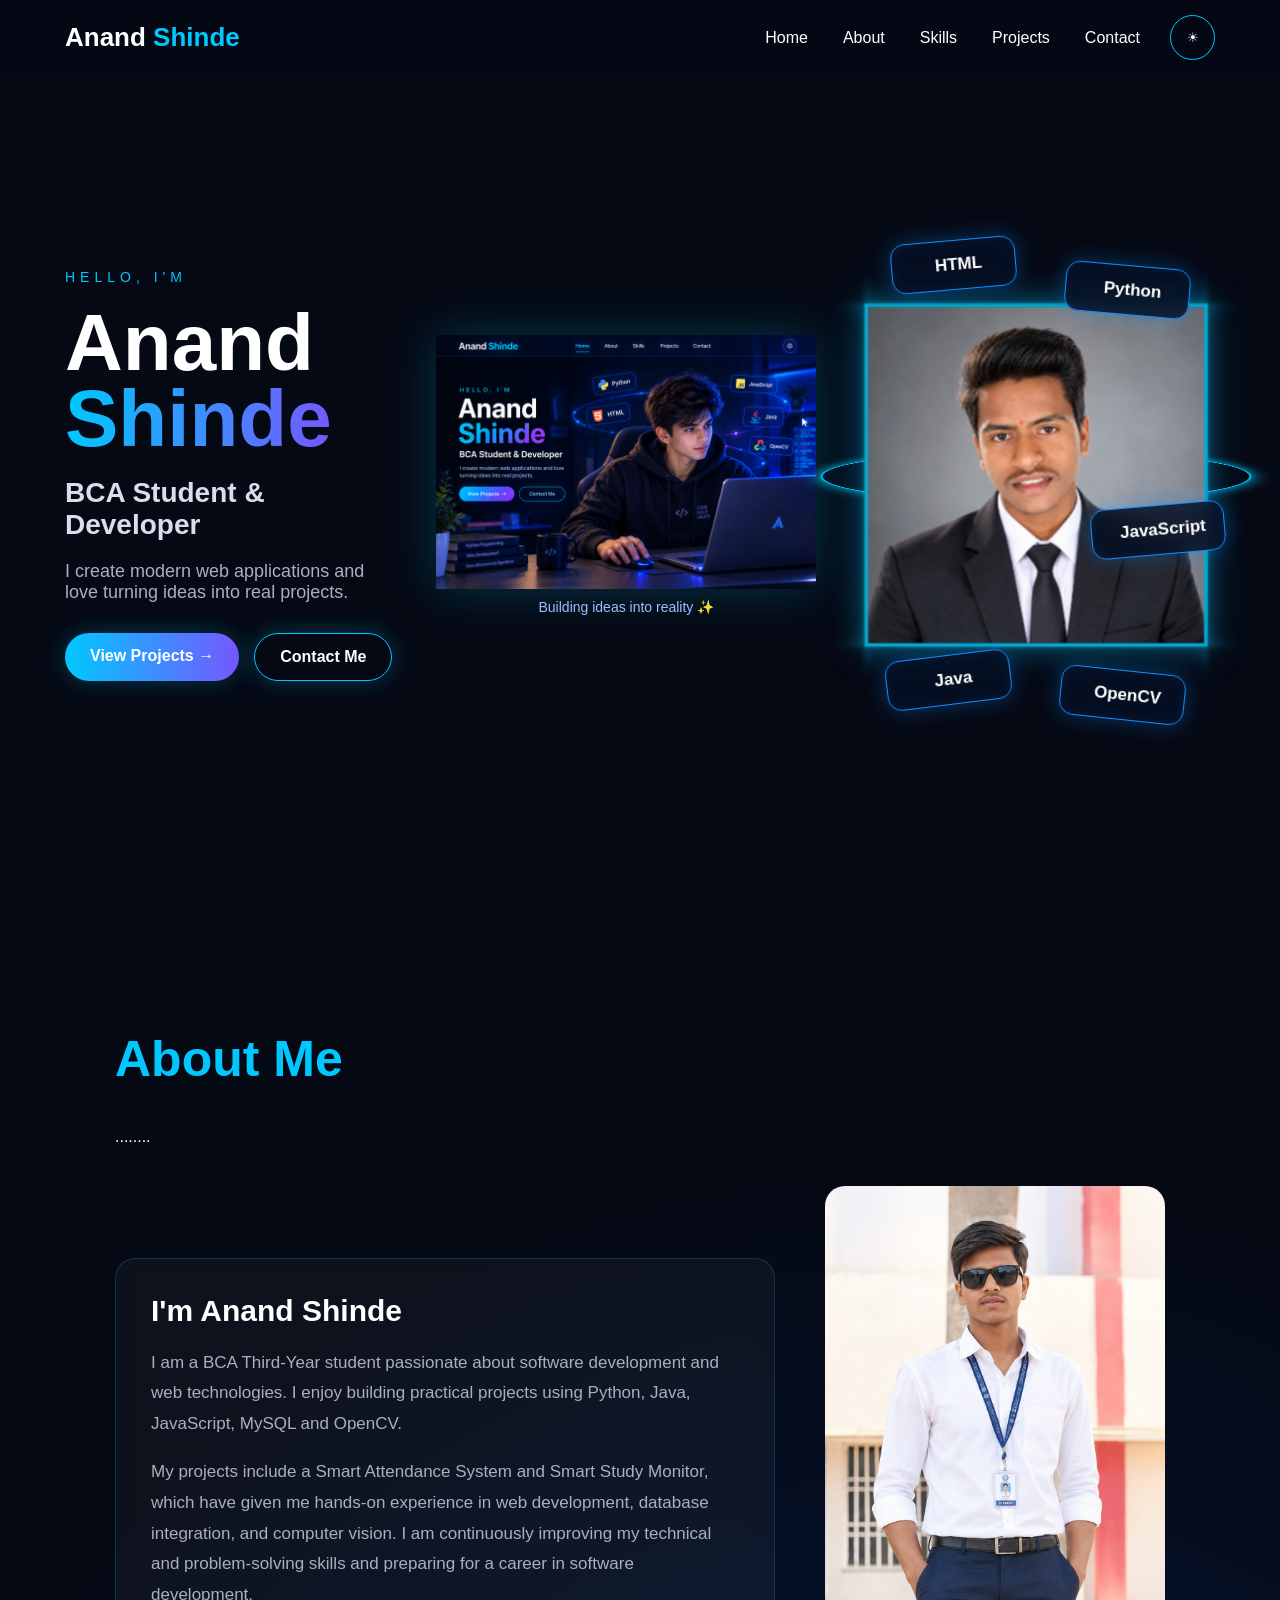
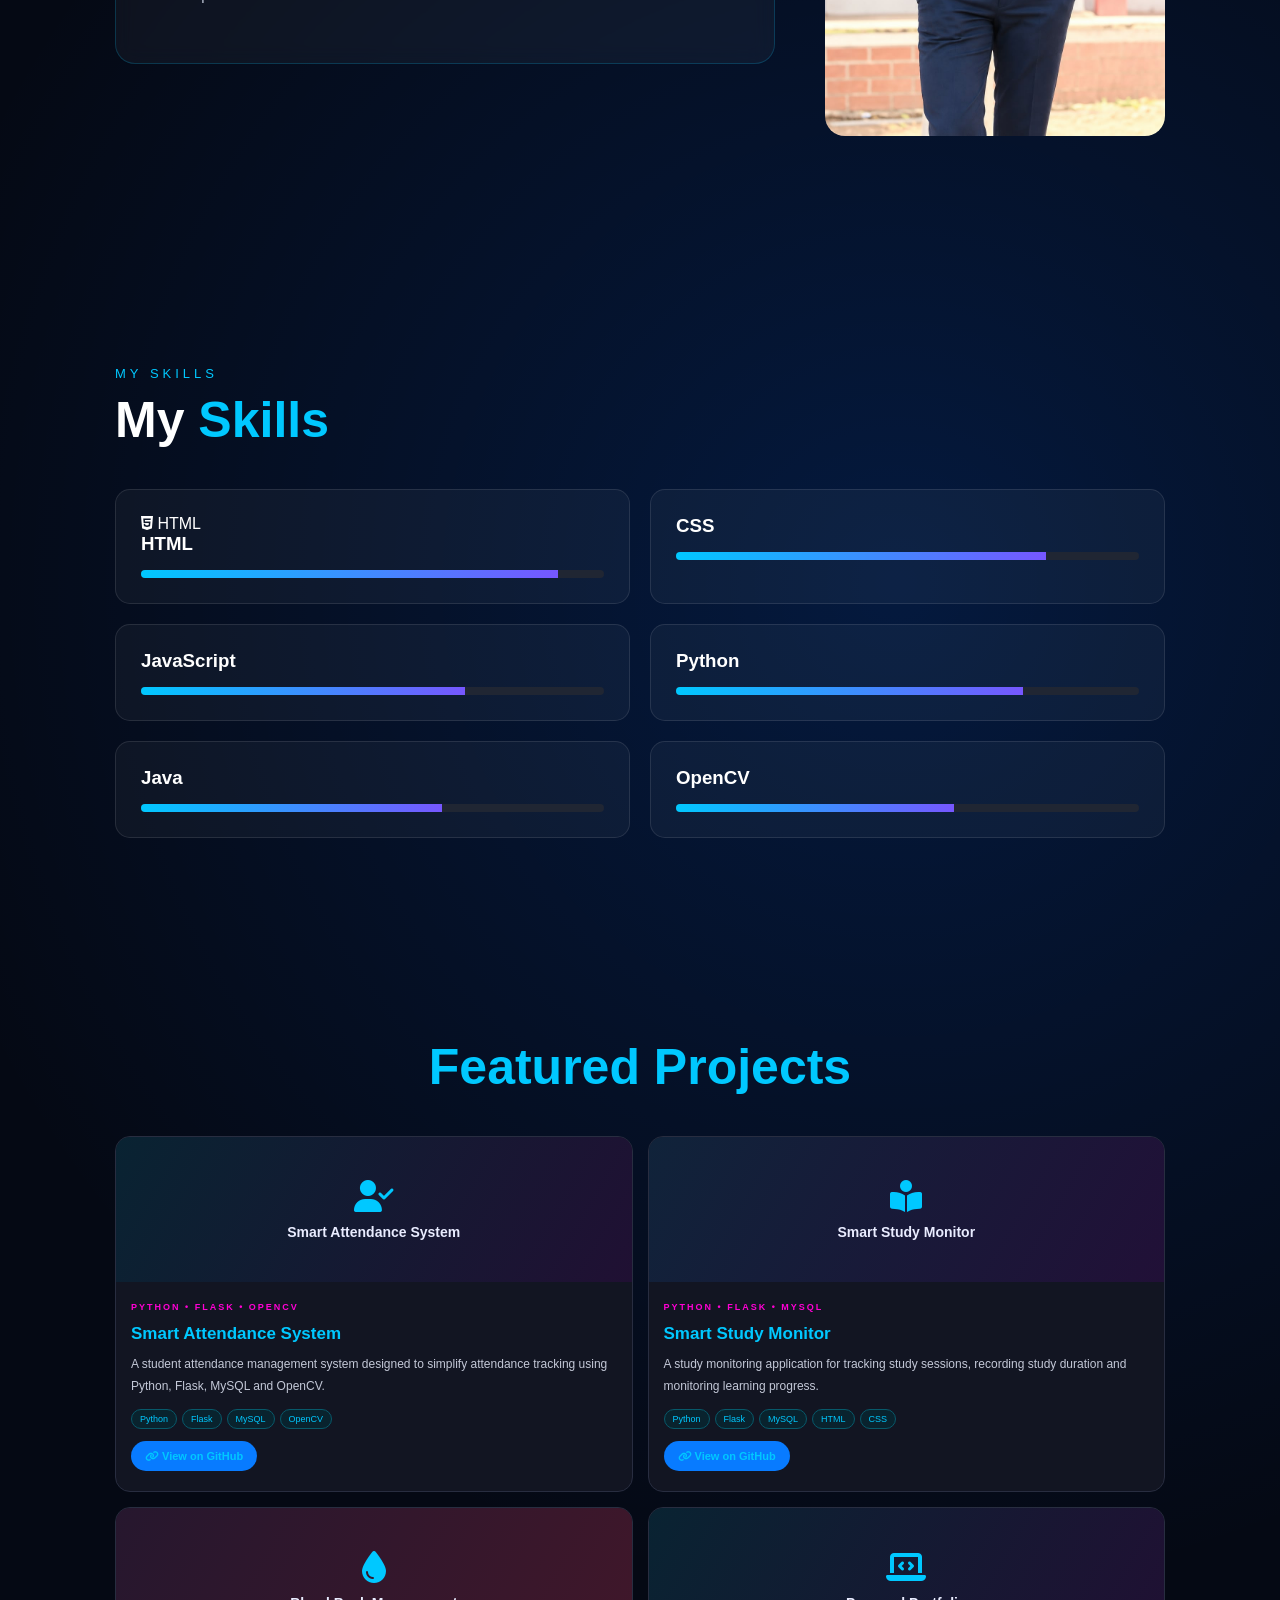
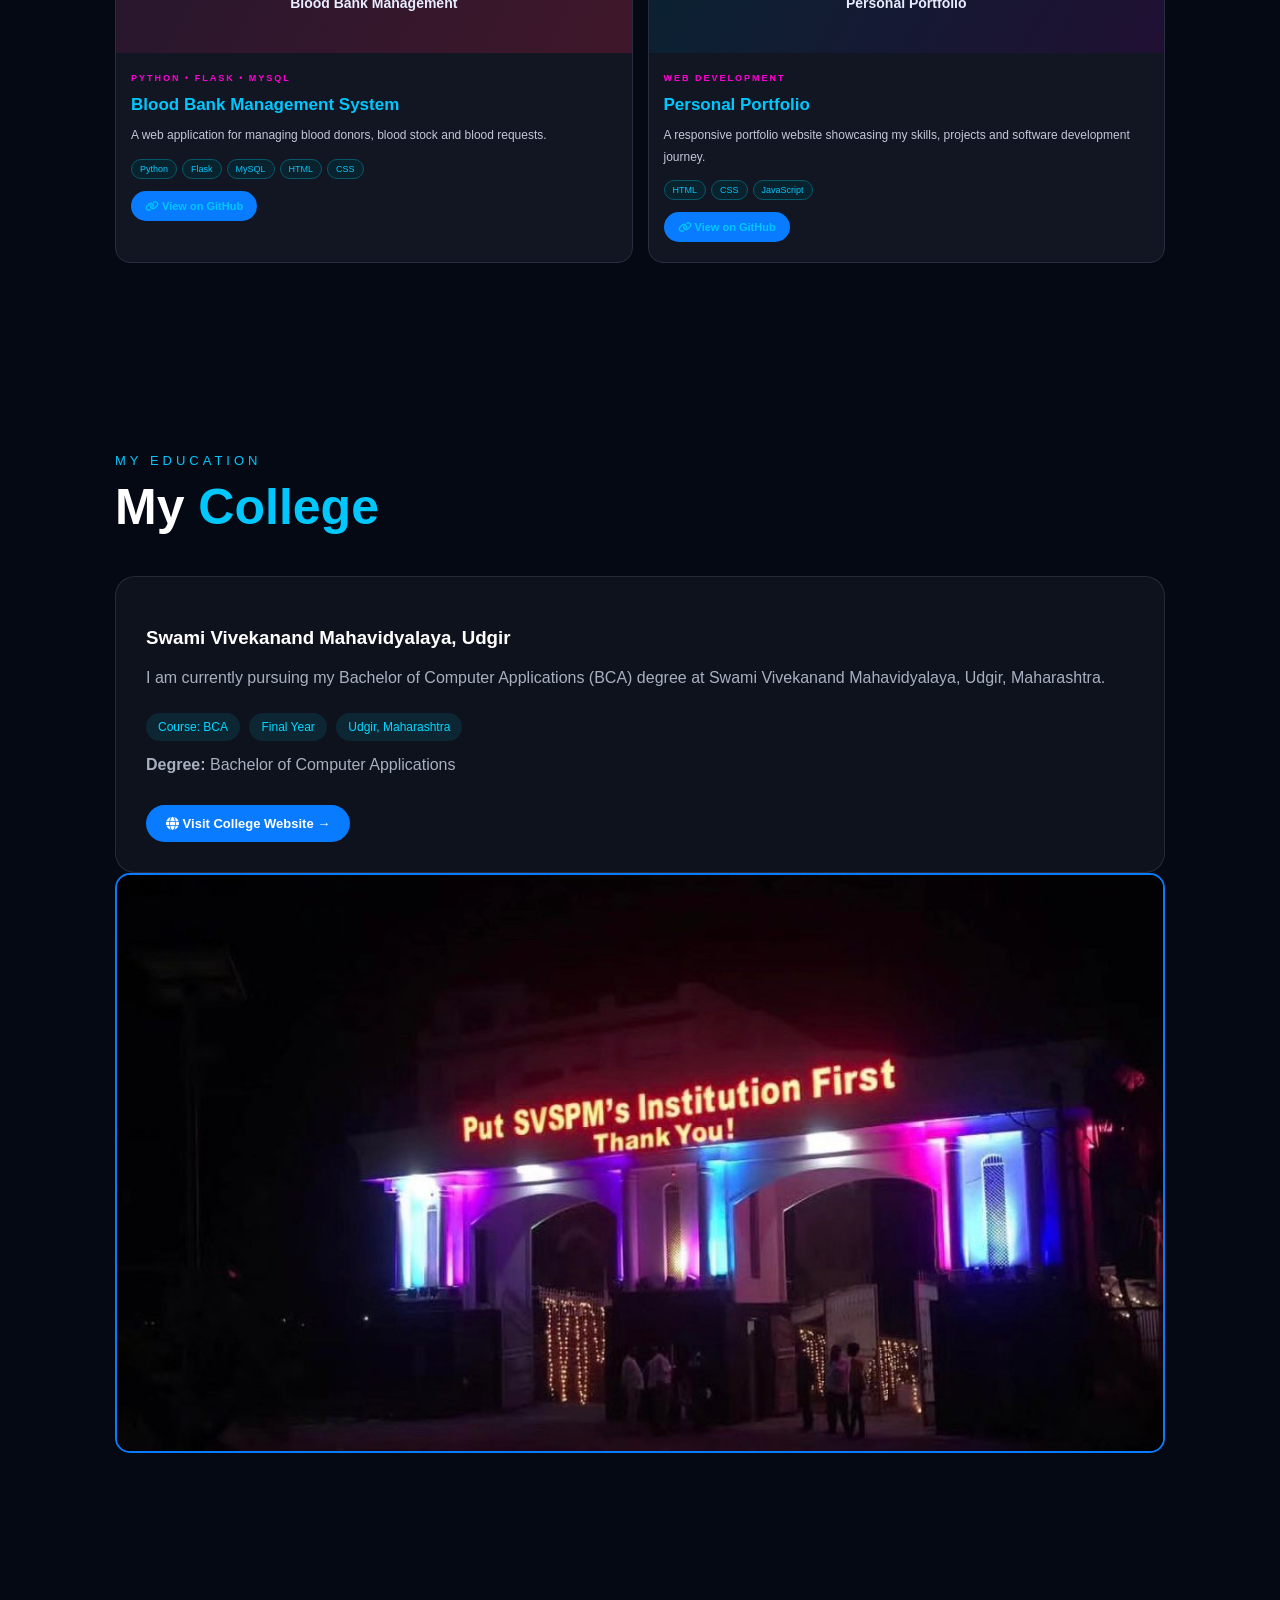
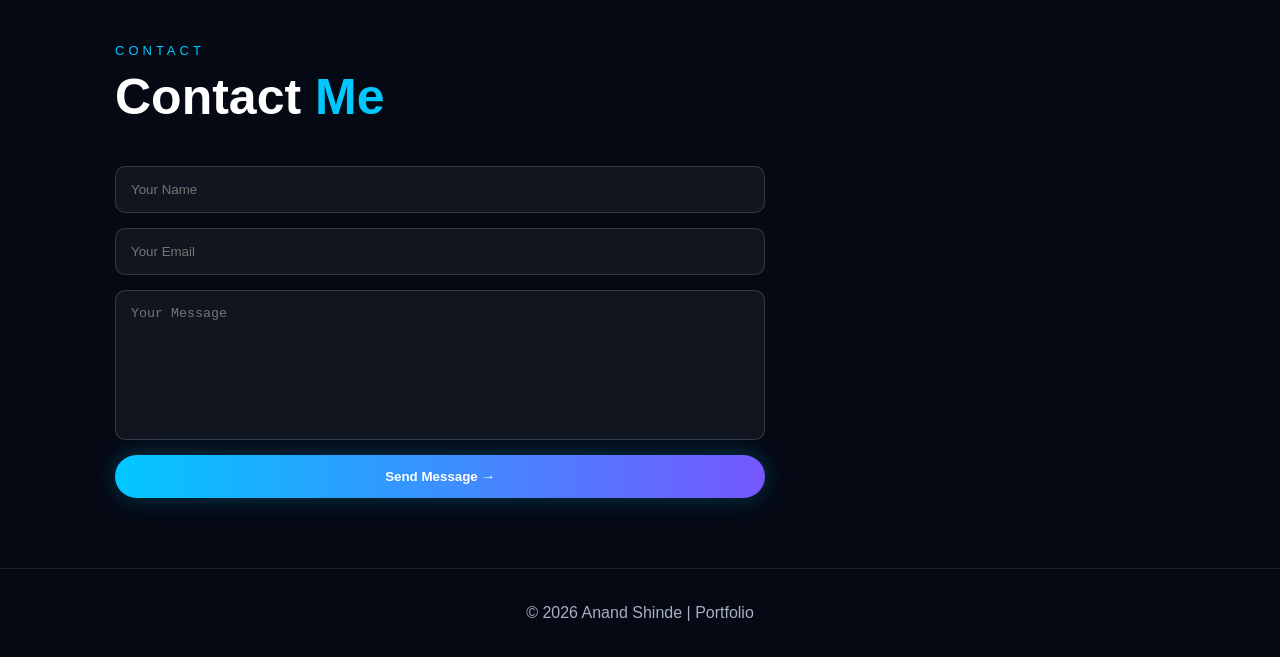
==== index.html @ 342815e4 "Move portfolio files to root for GitHub Pages" ====
<!DOCTYPE html>
<html lang="en">
<head>
    <meta charset="UTF-8">
    <meta name="viewport" content="width=device-width, initial-scale=1.0">

    <title>Anand Shinde | Portfolio</title>

    <link rel="stylesheet" href="style.css">
    <link rel="stylesheet" href="https://cdnjs.cloudflare.com/ajax/libs/font-awesome/6.5.2/css/all.min.css">
</head>

<body>

<!-- ================= NAVBAR ================= -->

<header>
    <nav class="navbar">

        <a href="#" class="logo">
            Anand <span>Shinde</span>
        </a>

        <ul>
            <li><a href="#home">Home</a></li>
            <li><a href="#about">About</a></li>
            <li><a href="#skills">Skills</a></li>
            <li><a href="#projects">Projects</a></li>
            <li><a href="#contact">Contact</a></li>
        </ul>

        <button id="themeBtn">☀</button>

    </nav>
</header>


<!-- ================= HOME ================= -->

<section class="hero" id="home">

    <div class="hero-text">

        <p class="hello">HELLO, I'M</p>

        <h1>
            Anand<br>
            <span>Shinde</span>
        </h1>

        <h2>
            BCA Student & Developer
        </h2>

        <p class="description">
            I create modern web applications and love
            turning ideas into real projects.
        </p>

        <div class="buttons">

            <a href="#projects" class="btn">
                View Projects →
            </a>

            <a href="#contact" class="btn outline">
                Contact Me
            </a>

        </div>

    </div>

<!-- ================= REALISTIC BOY DEVELOPER ================= -->

<div class="boy-developer" id="boyDeveloper">
    <img src="boy-developer.png"
         alt="Anand's realistic 3D developer character">
    <p>Building ideas into reality ✨</p>
</div>    


    <!-- ================= 3D CUBE ================= -->

    <div class="scene">

        <div class="cube">

            <div class="cube-face front">
                <img src="profile.jpg">
            </div>

            <div class="cube-face back">
                <img src="profile.jpg">
            </div>

            <div class="cube-face right">
                <img src="profile.jpg">
            </div>

            <div class="cube-face left">
                <img src="profile.jpg">
            </div>

            <div class="cube-face top">
                <img src="profile.jpg">
            </div>

            <div class="cube-face bottom">
                <img src="profile.jpg">
            </div>

        </div>


        <!-- Glowing rings -->

        <div class="ring ring1"></div>
        <div class="ring ring2"></div>
        <div class="ring ring3"></div>
        <div class="ring ring4"></div>


        <!-- Floating skills -->

       <!-- HTML -->
<div class="skill-card html">
    <i class="devicon-html5-plain colored"></i>
    <span>HTML</span>
</div>

<!-- Python -->
<div class="skill-card python">
    <i class="devicon-python-plain colored"></i>
    <span>Python</span>
</div>

<!-- JavaScript -->
<div class="skill-card javascript">
    <i class="devicon-javascript-plain colored"></i>
    <span>JavaScript</span>
</div>

<!-- Java -->
<div class="skill-card java">
    <i class="devicon-java-plain colored"></i>
    <span>Java</span>
</div>

<!-- OpenCV -->
<div class="skill-card opencv">
    <i class="devicon-opencv-plain colored"></i>
    <span>OpenCV</span>
</div>

    </div>

</section>

<!-- ================= ABOUT ================= -->

<section class="section" id="about">

    <h2>
        <span> About Me</span>
    </h2>
    
    <span class="section__subtitle">........</span>

   <div class="about-container container grid">

    <div class="about-box">

        <h3>I'm Anand Shinde</h3>

        <p>
           I am a BCA Third-Year student passionate about software development and web technologies. I enjoy building practical projects using Python, Java, JavaScript, MySQL and OpenCV.
           </p>
           <p>
              My projects include a <span>  Smart Attendance System and Smart Study Monitor,</span> which have given me hands-on experience in web development, database integration, and computer vision. I am continuously improving my technical and problem-solving skills and preparing for a career in software development.
        </p>

    </div>

    <div class="about-image">
        <img src="about.jpg" alt="Anand Shinde" class="about_img">
        <div class="about_data"></div>

</section>


<!-- ================= SKILLS ================= -->

<section class="section" id="skills">

    <p class="section-small">MY SKILLS</p>

    <h2>
        My <span>Skills</span>
    </h2>

    <div class="skills">

        <div class="skill">
            <label><i class="fa-brands fa-html5"></i> HTML</label>
            <h3>HTML</h3>
            <div class="progress">
                <span style="width:90%"></span>
            </div>
        </div>

        <div class="skill">
            <h3>CSS</h3>
            <div class="progress">
                <span style="width:80%"></span>
            </div>
        </div>

        <div class="skill">
            <h3>JavaScript</h3>
            <div class="progress">
                <span style="width:70%"></span>
            </div>
        </div>

        <div class="skill">
            <h3>Python</h3>
            <div class="progress">
                <span style="width:75%"></span>
            </div>
        </div>

        <div class="skill">
            <h3>Java</h3>
            <div class="progress">
                <span style="width:65%"></span>
            </div>
        </div>

        <div class="skill">
            <h3>OpenCV</h3>
            <div class="progress">
                <span style="width:60%"></span>
            </div>
        </div>

    </div>

</section>

 
<!-- ================= FEATURED PROJECTS ================= -->

<section class="section featured-projects" id="projects">

    <h2 class="featured-title">Featured Projects</h2>

    <div class="featured-grid">

        <!-- Smart Attendance -->
        <div class="featured-card">

            <div class="project-preview attendance-preview">
                <i class="fa-solid fa-user-check"></i>
                <h4>Smart Attendance System</h4>
            </div>

            <div class="project-content">
                <small class="project-category">PYTHON • FLASK • OPENCV</small>

                <h3>Smart Attendance System</h3>

                <p>
                    A student attendance management system designed
                    to simplify attendance tracking using Python,
                    Flask, MySQL and OpenCV.
                </p>

                <div class="tech-tags">
                    <span>Python</span>
                    <span>Flask</span>
                    <span>MySQL</span>
                    <span>OpenCV</span>
                </div>

                <a class="github-btn"
                   href="https://github.com/shindeanand3624-dev/smart-attendance-system"
                   target="_blank" rel="noopener noreferrer">
                    <i class="fa-solid fa-link"></i> View on GitHub
                </a>
            </div>

        </div>

        <!-- Smart Study Monitor -->
        <div class="featured-card">

            <div class="project-preview study-preview">
                <i class="fa-solid fa-book-open-reader"></i>
                <h4>Smart Study Monitor</h4>
            </div>

            <div class="project-content">
                <small class="project-category">PYTHON • FLASK • MYSQL</small>

                <h3>Smart Study Monitor</h3>

                <p>
                    A study monitoring application for tracking
                    study sessions, recording study duration and
                    monitoring learning progress.
                </p>

                <div class="tech-tags">
                    <span>Python</span>
                    <span>Flask</span>
                    <span>MySQL</span>
                    <span>HTML</span>
                    <span>CSS</span>
                </div>

                <a class="github-btn"
                   href="https://github.com/shindeanand3624-dev"
                   target="_blank" rel="noopener noreferrer">
                    <i class="fa-solid fa-link"></i> View on GitHub
                </a>
            </div>

        </div>

        <!-- Blood Bank -->
        <div class="featured-card">

            <div class="project-preview blood-preview">
                <i class="fa-solid fa-droplet"></i>
                <h4>Blood Bank Management</h4>
            </div>

            <div class="project-content">
                <small class="project-category">PYTHON • FLASK • MYSQL</small>

                <h3>Blood Bank Management System</h3>

                <p>
                    A web application for managing blood donors,
                    blood stock and blood requests.
                </p>

                <div class="tech-tags">
                    <span>Python</span>
                    <span>Flask</span>
                    <span>MySQL</span>
                    <span>HTML</span>
                    <span>CSS</span>
                </div>

                <a class="github-btn"
                   href="https://github.com/shindeanand3624-dev"
                   target="_blank" rel="noopener noreferrer">
                    <i class="fa-solid fa-link"></i> View on GitHub
                </a>
            </div>

        </div>

        <!-- Portfolio -->
        <div class="featured-card">

            <div class="project-preview portfolio-preview">
                <i class="fa-solid fa-laptop-code"></i>
                <h4>Personal Portfolio</h4>
            </div>

            <div class="project-content">
                <small class="project-category">WEB DEVELOPMENT</small>

                <h3>Personal Portfolio</h3>

                <p>
                    A responsive portfolio website showcasing
                    my skills, projects and software development journey.
                </p>

                <div class="tech-tags">
                    <span>HTML</span>
                    <span>CSS</span>
                    <span>JavaScript</span>
                </div>

                <a class="github-btn"
                   href="https://github.com/shindeanand3624-dev/anand-portfolio"
                   target="_blank" rel="noopener noreferrer">
                    <i class="fa-solid fa-link"></i> View on GitHub
                </a>
            </div>

        </div>

    </div>

</section>
 



<!-- ================= MY COLLEGE ================= -->

<section class="section" id="college">

    <p class="section-small">MY EDUCATION</p>

    <h2>My <span>College</span></h2>

    <div class="project college-card">

        <!-- College Information -->
        <div class="college-info">

            <h3>Swami Vivekanand Mahavidyalaya, Udgir</h3>

            <p>
                I am currently pursuing my Bachelor of Computer
                Applications (BCA) degree at Swami Vivekanand
                Mahavidyalaya, Udgir, Maharashtra.
            </p>

            <label>Course: BCA</label>
            <label>Final Year</label>
            <label>Udgir, Maharashtra</label>

            <p>
                <strong>Degree:</strong>
                Bachelor of Computer Applications
            </p>

            <a href="https://svmudgir.org/"
               target="_blank"
               rel="noopener noreferrer"
               class="college-website-btn">
                <i class="fa-solid fa-globe"></i>
                Visit College Website →
            </a>

        </div>

    </div>

     <!-- College Image -->
        <div class="college-image">
            <img src="college.jpg"
                 alt="Swami Vivekanand Mahavidyalaya college entrance">
        </div>

</section>

 

<!-- ================= CONTACT ================= -->

<section class="section" id="contact">

    <p class="section-small">CONTACT</p>

    <h2>
        Contact <span>Me</span>
    </h2>

    <div class="contact">

        <form id="contactForm">

            <input
                type="text"
                placeholder="Your Name"
                required
            >

            <input
                type="email"
                placeholder="Your Email"
                required
            >

            <textarea
                placeholder="Your Message"
                required
            ></textarea>

            <button class="btn">
                Send Message →
            </button>

        </form>

    </div>

</section>


<footer>

    © 2026 Anand Shinde | Portfolio

</footer>


<script src="script.js"></script>
<script>
document.addEventListener("mousemove", function (event) {
    const girl = document.getElementById("interactiveGirl");
    if (!girl) return;

    const eyes = girl.querySelectorAll(".girl-eye");
    const rect = girl.getBoundingClientRect();

    const x = (event.clientX - (rect.left + rect.width / 2)) / (rect.width / 2);
    const y = (event.clientY - (rect.top + rect.height / 2)) / (rect.height / 2);

    const dx = Math.max(-1, Math.min(1, x)) * 5;
    const dy = Math.max(-1, Math.min(1, y)) * 5;

    eyes.forEach(function (eye) {
        eye.setAttribute("transform", "translate(" + dx + " " + dy + ")");
    });
});
</script>
</body>
</html>
---- style.css ----
* {
    margin: 0;
    padding: 0;
    box-sizing: border-box;
    scroll-behavior: smooth;
}

:root {
    --bg: #050914;
    --text: white;
    --gray: #a8b0c0;
    --blue: #00c8ff;
    --purple: #7657ff;
    --pink: #ff4d9d;
}

body {
    font-family: Arial, sans-serif;
    background:
        radial-gradient(
            circle at 70% 40%,
            rgba(0, 100, 255, .18),
            transparent 30%
        ),
        var(--bg);

    color: var(--text);
}


/* ================= NAVBAR ================= */

header {
    position: fixed;
    width: 100%;
    top: 0;
    z-index: 1000;

    background: rgba(5, 9, 20, .75);

    backdrop-filter: blur(15px);
}

.navbar {
    max-width: 1200px;
    height: 75px;

    margin: auto;
    padding: 0 25px;

    display: flex;
    align-items: center;
}

.logo {
    font-size: 26px;
    font-weight: bold;
    text-decoration: none;
    color: white;

    margin-right: auto;
}

.logo span {
    color: var(--blue);
}

.navbar ul {
    display: flex;
    gap: 35px;

    list-style: none;
}

.navbar ul a {
    color: white;
    text-decoration: none;

    transition: .3s;
}

.navbar ul a:hover {
    color: var(--blue);
}

#themeBtn {
    margin-left: 30px;

    width: 45px;
    height: 45px;

    border-radius: 50%;

    border: 1px solid var(--blue);

    background: transparent;

    color: white;

    cursor: pointer;
}


/* ================= HERO ================= */

.hero {
    min-height: 100vh;

    max-width: 1200px;

    margin: auto;

    padding: 100px 25px 50px;

    display: flex;

    align-items: center;

    justify-content: space-between;

    gap: 40px;
}

.hero-text {
    width: 45%;
}

.hello {
    color: var(--blue);

    letter-spacing: 5px;

    font-size: 14px;
}

.hero h1 {
    font-size: 80px;

    line-height: .95;

    margin: 20px 0;
}

.hero h1 span {
    background:
        linear-gradient(
            90deg,
            var(--blue),
            var(--purple)
        );

    -webkit-background-clip: text;

    color: transparent;
}

.hero h2 {
    color: #d9deea;

    font-size: 28px;

    margin-bottom: 20px;
}

.description {
    color: var(--gray);

    font-size: 18px;

    max-width: 500px;
}

.buttons {
    display: flex;

    gap: 15px;

    margin-top: 30px;
}

.btn {
    display: inline-block;

    padding: 14px 25px;

    border-radius: 30px;

    border: none;

    color: white;

    text-decoration: none;

    background:
        linear-gradient(
            90deg,
            var(--blue),
            var(--purple)
        );

    cursor: pointer;

    font-weight: bold;

    box-shadow:
        0 0 25px rgba(0, 200, 255, .25);
}

.btn.outline {
    background: transparent;

    border: 1px solid var(--blue);
}


/* ================= 3D SCENE ================= */

.scene {
    width: 560px;
    height: 560px;

    position: relative;

    display: flex;

    align-items: center;

    justify-content: center;

    perspective: 1200px;
}


/* ================= 3D CUBE ================= */

.cube {
    width: 300px;
    height: 300px;

    position: relative;

    transform-style: preserve-3d;

    animation:
        rotateCube 12s
        linear
        infinite;

    z-index: 5;
}


.cube-face {
    position: absolute;

    width: 300px;
    height: 300px;

    overflow: hidden;

    border: 3px solid rgba(0, 210, 255, .8);

    background: #111;

    box-shadow:
        0 0 30px rgba(0, 200, 255, .5),
        inset 0 0 40px rgba(0, 100, 255, .25);
}


.cube-face img {
    width: 100%;
    height: 100%;

    object-fit: cover;

    object-position: center top;

    display: block;
}


/* Cube faces */

.front {
    transform:
        rotateY(0deg)
        translateZ(150px);
}

.back {
    transform:
        rotateY(180deg)
        translateZ(150px);
}

.right {
    transform:
        rotateY(90deg)
        translateZ(150px);
}

.left {
    transform:
        rotateY(-90deg)
        translateZ(150px);
}

.top {
    transform:
        rotateX(90deg)
        translateZ(150px);
}

.bottom {
    transform:
        rotateX(-90deg)
        translateZ(150px);
}


/* ================= CUBE ANIMATION ================= */

@keyframes rotateCube {

    0% {
        transform:
            rotateX(-10deg)
            rotateY(0deg);
    }

    25% {
        transform:
            rotateX(10deg)
            rotateY(90deg);
    }

    50% {
        transform:
            rotateX(-10deg)
            rotateY(180deg);
    }

    75% {
        transform:
            rotateX(10deg)
            rotateY(270deg);
    }

    100% {
        transform:
            rotateX(-10deg)
            rotateY(360deg);
    }
}


/* ================= GLOWING RINGS ================= */

.ring {
    position: absolute;

    border-radius: 50%;

    border: 2px solid var(--blue);

    transform-style: preserve-3d;

    box-shadow:
        0 0 20px var(--blue);

    z-index: 1;
}

.ring1 {
    width: 430px;
    height: 150px;

    transform:
        rotateX(70deg);

    animation:
        ringRotate 5s
        linear
        infinite;
}

.ring2 {
    width: 500px;
    height: 180px;

    border-color: var(--purple);

    transform:
        rotateX(70deg)
        rotateZ(90deg);

    animation:
        ringRotate 7s
        linear
        infinite reverse;
}

@keyframes ringRotate {

    from {
        transform:
            rotateX(70deg)
            rotateZ(0deg);
    }

    to {
        transform:
            rotateX(70deg)
            rotateZ(360deg);
    }
}


/* =========================
   TECHNOLOGY CARDS
========================= */

.skill-card {
    position: absolute;

    min-width: 125px;
    padding: 14px 18px;

    display: flex;
    align-items: center;
    justify-content: center;
    gap: 10px;

    border-radius: 14px;

    background: rgba(5, 15, 35, 0.85);

    border: 1px solid #168cff;

    color: white;

    backdrop-filter: blur(12px);

    box-shadow:
        0 0 20px rgba(0, 140, 255, 0.35),
        inset 0 0 15px rgba(0, 140, 255, 0.08);

    z-index: 20;

    transform-style: preserve-3d;

    animation: floatingCard 4s ease-in-out infinite;
}


/* ICON */

.skill-card i {
    font-size: 32px;

    transform: translateZ(20px);

    filter:
        drop-shadow(0 0 8px rgba(255,255,255,.25));
}


/* TEXT */

.skill-card span {
    font-size: 17px;
    font-weight: bold;

    white-space: nowrap;
}


/* HTML */

.html {
    top: 45px;
    left: 35px;

    transform: rotateZ(-5deg);

    animation-delay: 0s;
}


/* PYTHON */

.python {
    top: 70px;
    right: 25px;

    transform: rotateZ(5deg);

    animation-delay: .7s;
}


/* JAVASCRIPT */

.javascript {
    top: 310px;
    right: -10px;

    transform: rotateZ(-5deg);

    animation-delay: 1.4s;
}


/* JAVA */

.java {
    bottom: 50px;
    left: 30px;

    transform: rotateZ(-7deg);

    animation-delay: 2s;
}


/* OPENCV */

.opencv {
    bottom: 35px;
    right: 30px;

    transform: rotateZ(6deg);

    animation-delay: 2.7s;
}


/* FLOATING ANIMATION */

@keyframes floatingCard {

    0%,
    100% {
        translate: 0 0;
    }

    50% {
        translate: 0 -18px;
    }
}


/* ================= SECTIONS ================= */

.section {
    max-width: 1100px;

    min-height: 70vh;

    margin: auto;

    padding: 120px 25px 70px;
}

.section-small {
    color: var(--blue);

    letter-spacing: 4px;

    font-size: 13px;
}

.section h2 {
    font-size: 50px;

    margin: 10px 0 40px;
}

.section h2 span {
    color: var(--blue);
}


/* ================= ABOUT ================= */

.about-box {
    padding: 35px;

    border: 1px solid rgba(0, 200, 255, .2);

    border-radius: 20px;

    background:
        rgba(255,255,255,.04);

    backdrop-filter: blur(10px);
}

.about-box h3 {
    font-size: 28px;

    margin-bottom: 15px;
}

.about-box p {
    color: var(--gray);

    margin-bottom: 15px;

    font-size: 17px;
}


/* ================= SKILLS ================= */

.skills {
    display: grid;

    grid-template-columns:
        1fr 1fr;

    gap: 20px;
}

.skill {
    padding: 25px;

    background:
        rgba(255,255,255,.04);

    border: 1px solid rgba(255,255,255,.1);

    border-radius: 15px;
}

.skill h3 {
    margin-bottom: 15px;
}

.progress {
    height: 8px;

    background: #202633;

    border-radius: 10px;

    overflow: hidden;
}

.progress span {
    display: block;

    height: 100%;

    background:
        linear-gradient(
            90deg,
            var(--blue),
            var(--purple)
        );
}


/* ================= PROJECTS ================= */

.projects {
    display: grid;

    grid-template-columns:
        repeat(3, 1fr);

    gap: 20px;
}

.project {
    padding: 30px;

    background:
        rgba(255,255,255,.04);

    border: 1px solid rgba(255,255,255,.1);

    border-radius: 20px;

    transition: .3s;
}

.project:hover {
    transform:
        translateY(-10px);

    border-color: var(--blue);
}

.project small {
    color: var(--blue);
}

.project h3 {
    margin: 20px 0 15px;
}

.project p {
    color: var(--gray);

    margin-bottom: 20px;
}

.project label {
    display: inline-block;

    padding: 5px 10px;

    margin-right: 5px;

    border-radius: 15px;

    background:
        rgba(0, 200, 255, .1);

    color: var(--blue);

    font-size: 12px;
}


/* ================= CONTACT ================= */

.contact {
    max-width: 650px;
}

form {
    display: flex;

    flex-direction: column;

    gap: 15px;
}

input,
textarea {
    padding: 15px;

    border-radius: 10px;

    border: 1px solid rgba(255,255,255,.15);

    background:
        rgba(255,255,255,.05);

    color: white;

    outline: none;
}

textarea {
    height: 150px;

    resize: none;
}


/* ================= FOOTER ================= */

footer {
    text-align: center;

    padding: 35px;

    color: var(--gray);

    border-top:
        1px solid rgba(255,255,255,.1);
}


/* ================= MOBILE ================= */

@media(max-width:900px) {

    .navbar ul {
        display: none;
    }

    .hero {
        flex-direction: column;

        text-align: center;
    }

    .hero-text {
        width: 100%;
    }

    .hero h1 {
        font-size: 60px;
    }

    .buttons {
        justify-content: center;
    }

    .scene {
        width: 400px;
        height: 400px;

        transform: scale(.75);
    }

    .skills,
    .projects {
        grid-template-columns: 1fr;
    }
}

/* ================= ABOUT SECTION ================= */

.about-container {
    display: flex;
    align-items: center;
    justify-content: center;
    gap: 50px;
    max-width: 1100px;
    margin: 40px auto;
}

/* Text box */
.about-box {
    flex: 1;
    padding: 35px;
}

/* About text */
.about-box h3 {
    font-size: 30px;
    margin-bottom: 20px;
}

.about-box p {
    font-size: 17px;
    line-height: 1.8;
    margin-bottom: 18px;
}

/* Image outside the box */
.about-image {
    width: 340px;
    flex-shrink: 0;
}

.about-image img {
    width: 340px;
    height: 550px;
    object-fit: cover;
    border-radius: 20px;
    display: block;
}















```css
/* Featured Projects - Reference Design */

.featured-projects {
    background: #060918;
    padding: 35px 20px 55px;
    color: #f5f7ff;
}

.featured-title {
    text-align: center;
    color: #b9314d;
    font-size: 28px;
    margin-bottom: 35px;
}

.featured-grid {
    max-width: 1250px;
    margin: auto;
    display: grid;
    grid-template-columns: repeat(2, minmax(0, 1fr));
    gap: 15px;
}

.featured-card {
    background: #121522;
    border: 1px solid #282d40;
    border-radius: 15px;
    overflow: hidden;
    transition: 0.3s ease;
}

.featured-card:hover {
    border-color: #bf0a66;
    box-shadow: 0 0 18px rgba(0, 238, 238, 0.35);
    transform: translateY(-3px);
}

.project-preview {
    height: 145px;
    display: flex;
    flex-direction: column;
    align-items: center;
    justify-content: center;
    gap: 12px;
    background: linear-gradient(120deg, #092332, #201033);
}

.project-preview i {
    color: #168cff;
    font-size: 32px;
}

.project-preview h4 {
    margin: 0;
    color: #e9ecff;
    font-size: 14px;
}

.study-preview {
    background: linear-gradient(120deg, #10233a, #211037);
}

.blood-preview {
    background: linear-gradient(120deg, #26172e, #40172a);
}

.portfolio-preview {
    background: linear-gradient(120deg, #092332, #201033);
}

.project-content {
    padding: 20px 15px;
}

.project-category {
    color: #ff00d4;
    font-size: 9px;
    font-weight: bold;
    letter-spacing: 2px;
}

.project-content h3 {
    color:#168cff;
    font-size: 18px;
    margin: 14px 0 10px;
}

.project-content p {
    color: #c3c8d7;
    font-size: 12px;
    line-height: 1.7;
    margin-bottom: 12px;
}

.tech-tags {
    display: flex;
    flex-wrap: wrap;
    gap: 5px;
}

.tech-tags span {
    border: 1px solid #07596a;
    color: #168cff;
    background: #09232e;
    border-radius: 20px;
    padding: 4px 8px;
    font-size: 9px;
}

.github-btn {
    display: inline-block;
    margin-top: 12px;
    padding: 9px 13px;
    background: #168cff;
    color: #06111a;
    border-radius: 22px;
    text-decoration: none;
    font-size: 11px;
    font-weight: bold;
}

.github-btn:hover {
    background: #00c8ff;
}

@media (max-width: 700px) {
    .featured-grid {
        grid-template-columns: 1fr;
    }

    .featured-title {
        font-size: 24px;
    }
}
```
```css
/* ===== FEATURED PROJECTS ===== */

.featured-projects {
    background: #060918;
    color: #f5f7ff;
    padding: 40px 20px 60px;
}

.featured-title {
    text-align: center;
    color: #00c8ff;
    font-size: 28px;
    font-weight: 800;
    margin: 0 0 35px;
}

.featured-grid {
    max-width: 1250px;
    margin: 0 auto;
    display: grid;
    grid-template-columns: repeat(2, minmax(0, 1fr));
    gap: 15px;
}

/* Project Card */

.featured-card {
    background: #121522;
    border: 1px solid #282d40;
    border-radius: 15px;
    overflow: hidden;
    transition: transform 0.3s ease,
                border-color 0.3s ease,
                box-shadow 0.3s ease;
}

.featured-card:hover {
    transform: translateY(-4px);
    border-color: #00c8ff;
    box-shadow: 0 0 20px rgba(0, 238, 238, 0.35);
}

/* Preview Area */

.project-preview {
    height: 145px;
    display: flex;
    flex-direction: column;
    align-items: center;
    justify-content: center;
    gap: 12px;
    background: linear-gradient(120deg, #092332, #201033);
}

.project-preview i {
    font-size: 32px;
    color: #00c8ff;
}

.project-preview h4 {
    color: #e9ecff;
    font-size: 14px;
    margin: 0;
}

.attendance-preview {
    background: linear-gradient(120deg, #092332, #201033);
}

.study-preview {
    background: linear-gradient(120deg, #10233a, #211037);
}

.blood-preview {
    background: linear-gradient(120deg, #26172e, #40172a);
}

.portfolio-preview {
    background: linear-gradient(120deg, #092332, #201033);
}

/* Card Content */

.project-content {
    padding: 20px 15px;
}

.project-category {
    display: block;
    color: #ff00d4;
    font-size: 9px;
    font-weight: 800;
    letter-spacing: 2px;
    margin-bottom: 12px;
}

.project-content h3 {
    color: #00c8ff;
    font-size: 17px;
    margin: 0 0 10px;
}

.project-content p {
    color: #c3c8d7;
    font-size: 12px;
    line-height: 1.8;
    margin: 0 0 12px;
}

/* Technology Badges */

.tech-tags {
    display: flex;
    flex-wrap: wrap;
    gap: 5px;
}

.tech-tags span {
    background: #09232e;
    color: #00c8ff;
    border: 1px solid #07596a;
    border-radius: 20px;
    padding: 4px 8px;
    font-size: 9px;
}

/* View on GitHub Button */

.github-btn {
    display: inline-block;
    margin-top: 12px;
    padding: 9px 14px;
    border-radius: 22px;
    background: #087bff;
    color: #00c8ff;
    text-decoration: none;
    font-size: 11px;
    font-weight: 700;
    transition: 0.3s ease;
}

.github-btn:hover {
    background: #00c8ff;
    box-shadow: 0 0 15px rgba(0, 255, 255, 0.4);
}

/* Mobile Responsive */

@media (max-width: 700px) {
    .featured-projects {
        padding: 30px 12px 45px;
    }

    .featured-grid {
        grid-template-columns: 1fr;
    }

    .featured-title {
        font-size: 24px;
    }

    .project-preview {
        height: 130px;
    }
}





```css
/* College Website Button */

.college-website-btn {
    display: inline-block;
    margin-top: 15px;
    padding: 11px 20px;
    background: #087bff;
    color: #00c8ff;
    text-decoration: none;
    border-radius: 25px;
    font-size: 13px;
    font-weight: 700;
    transition: 0.3s ease;
}

.college-website-btn:hover {
    background: #00c8ff;
    box-shadow: 0 0 15px rgba(8, 123, 255, 0.4);
}
```




/* ================= MY COLLEGE ================= */

.college-card {
    display: flex;
    align-items: center;
    justify-content: space-between;
    gap: 30px;
    padding: 25px;
    overflow: hidden;
}

.college-info {
    flex: 1;
    min-width: 0;
}

.college-info h3 {
    margin-bottom: 15px;
}

.college-info p {
    line-height: 1.8;
    margin-bottom: 15px;
}

.college-info label {
    display: inline-block;
    margin: 5px 5px 10px 0;
    padding: 7px 12px;
    border-radius: 20px;
    background: rgba(0, 217, 255, 0.1);
    color: #00d9ff;
    font-size: 12px;
}

.college-image {
    flex: 1;
    min-width: 0;
}

.college-image img {
    width: 100%;
    height: 580px;
    object-fit: cover;
    object-position: center;
    display: block;
    border-radius: 15px;
    border: 2px solid #087bff;
}

.college-website-btn {
    display: inline-block;
    margin-top: 10px;
    padding: 11px 20px;
    background: #087bff;
    color: #ffffff;
    text-decoration: none;
    border-radius: 25px;
    font-size: 13px;
    font-weight: 700;
    transition: 0.3s ease;
}

.college-website-btn:hover {
    background: #0056d6;
    box-shadow: 0 0 15px rgba(8, 123, 255, 0.4);
}

/* Mobile Responsive */
@media (max-width: 700px) {
    .college-card {
        flex-direction: column;
        align-items: stretch;
    }

    .college-image img {
        height: auto;
        max-height: 500px;
    }
}



/* ========== MOBILE RESPONSIVE FIX ========== */

@media screen and (max-width: 768px) {

    /* General layout */
    .section {
        padding: 50px 5%;
    }

    /* Navbar */
    nav,
    .navbar {
        flex-wrap: wrap;
        gap: 12px;
    }

    nav ul,
    .navbar ul {
        display: flex;
        flex-wrap: wrap;
        justify-content: center;
        gap: 12px;
        padding: 0;
    }

    nav ul li,
    .navbar ul li {
        list-style: none;
    }

    /* Home section */
    .home,
    #home {
        flex-direction: column;
        text-align: center;
        gap: 25px;
    }

    /* About section */
    .about-container,
    .about-content {
        flex-direction: column;
        text-align: center;
    }

    /* Skills */
    .skills-container,
    .skills-grid {
        grid-template-columns: repeat(2, minmax(0, 1fr));
    }

    /* Project cards */
    .featured-grid,
    .projects-container {
        grid-template-columns: 1fr;
    }

    .featured-card,
    .project {
        width: 100%;
        max-width: 100%;
        box-sizing: border-box;
    }

    /* College section */
    #college .college-card {
        flex-direction: column;
        align-items: stretch;
        gap: 20px;
    }

    #college .college-info,
    #college .college-image {
        width: 100%;
        box-sizing: border-box;
    }

    #college .college-image img {
        width: 100%;
        height: auto;
        max-height: 300px;
        object-fit: cover;
    }

    /* Images */
    img {
        max-width: 100%;
    }

    /* Prevent horizontal scrolling */
    body {
        overflow-x: hidden;
    }
}

@media screen and (max-width: 480px) {

    .skills-container,
    .skills-grid {
        grid-template-columns: 1fr;
    }

    h1 {
        font-size: clamp(28px, 8vw, 40px);
    }

    h2 {
        font-size: clamp(23px, 6vw, 32px);
    }

    .featured-title {
        font-size: 25px;
    }

    .college-website-btn {
        max-width: 100%;
        box-sizing: border-box;
    }
}



/* ===== ABOUT ME MOBILE RESPONSIVE ===== */

@media screen and (max-width: 768px) {

    #about {
        width: 100%;
        box-sizing: border-box;
        padding: 45px 20px;
        overflow: hidden;
    }

    #about .about-container,
    #about .about-content {
        display: flex;
        flex-direction: column;
        align-items: center;
        gap: 25px;
        width: 100%;
        box-sizing: border-box;
    }

    #about img {
        display: block;
        width: 100%;
        max-width: 280px;
        height: auto;
        margin: 0 auto;
        object-fit: cover;
        border-radius: 15px;
    }

    #about h2 {
        font-size: 28px;
        text-align: center;
        line-height: 1.3;
    }

    #about p {
        font-size: 15px;
        line-height: 1.8;
        overflow-wrap: anywhere;
    }

    #about h3 {
        font-size: 20px;
    }
}

@media screen and (max-width: 480px) {

    #about {
        padding: 35px 16px;
    }

    #about h2 {
        font-size: 25px;
    }

    #about p {
        font-size: 14px;
        line-height: 1.7;
    }

    #about img {
        max-width: 240px;
    }
}





/* ===== ABOUT ME MOBILE FIX ===== */

@media screen and (max-width: 768px) {

    #about {
        width: 100%;
        padding: 40px 18px;
        box-sizing: border-box;
        overflow: hidden;
    }

    #about .container {
        width: 100%;
        max-width: 100%;
        margin: 0 auto;
        padding: 0;
        box-sizing: border-box;
    }

    #about .about-container {
        display: flex;
        flex-direction: column;
        align-items: center;
        gap: 25px;
    }

    #about .about-box {
        width: 100%;
        max-width: 100%;
        order: 1;
        box-sizing: border-box;
    }

    #about .about-box h3 {
        font-size: 22px;
        text-align: center;
        margin-bottom: 15px;
    }

    #about .about-box p {
        font-size: 15px;
        line-height: 1.8;
        text-align: left;
        overflow-wrap: break-word;
        margin-bottom: 15px;
    }

    #about .about-image {
        width: 100%;
        max-width: 280px;
        margin: 0 auto;
        order: 2;
    }

    #about .about_img {
        display: block;
        width: 100%;
        height: auto;
        max-height: 320px;
        object-fit: cover;
        border-radius: 15px;
        margin: 0 auto;
    }

    #about h2 {
        font-size: 28px;
        text-align: center;
    }

    #about .section__subtitle {
        display: block;
        text-align: center;
    }
}

/* ===== SMALL MOBILE SCREENS ===== */

@media screen and (max-width: 480px) {

    #about {
        padding: 35px 15px;
    }

    #about h2 {
        font-size: 25px;
    }

    #about .about-box h3 {
        font-size: 20px;
    }

    #about .about-box p {
        font-size: 14px;
        line-height: 1.75;
    }

    #about .about-image {
        max-width: 240px;
    }
}




/* ===== INTERACTIVE GIRL ===== */

.interactive-character {
    position: absolute;
    left: 0;
    bottom: 35px;
    width: 190px;
    z-index: 30;
    text-align: center;
    animation: girlFloat 3s ease-in-out infinite;
    pointer-events: none;
}

.interactive-character svg {
    display: block;
    width: 100%;
    height: auto;
    overflow: visible;
    filter: drop-shadow(0 0 12px rgba(0, 200, 255, 0.2));
}

.character-caption {
    margin-top: 5px;
    font-size: 11px;
    font-weight: 600;
    color: #aebaff;
}

.girl-eye {
    transition: transform 100ms ease-out;
}

@keyframes girlFloat {
    0%, 100% {
        translate: 0 0;
    }
    50% {
        translate: 0 -7px;
    }
}

@media (max-width: 900px) {
    .interactive-character {
        width: 145px;
        left: 0;
        bottom: 20px;
    }
}

@media (prefers-reduced-motion: reduce) {
    .interactive-character {
        animation: none;
    }
}

/* ===== REALISTIC BOY DEVELOPER ===== */

.boy-developer {
    width: min(100%, 380px);
    flex-shrink: 0;
    text-align: center;
    position: relative;
    animation: boyFloat 4s ease-in-out infinite;
}

.boy-developer img {
    display: block;
    width: 100%;
    height: auto;
    object-fit: contain;
    filter: drop-shadow(0 0 25px rgba(0, 200, 255, .22));
}

.boy-developer p {
    color: #aebaff;
    font-size: 14px;
    margin-top: 10px;
}

@keyframes boyFloat {
    0%, 100% { transform: translateY(0); }
    50% { transform: translateY(-8px); }
}

@media (max-width: 900px) {
    .boy-developer {
        width: min(100%, 320px);
        margin: 20px auto;
    }
}

@media (prefers-reduced-motion: reduce) {
    .boy-developer {
        animation: none;
    }
}
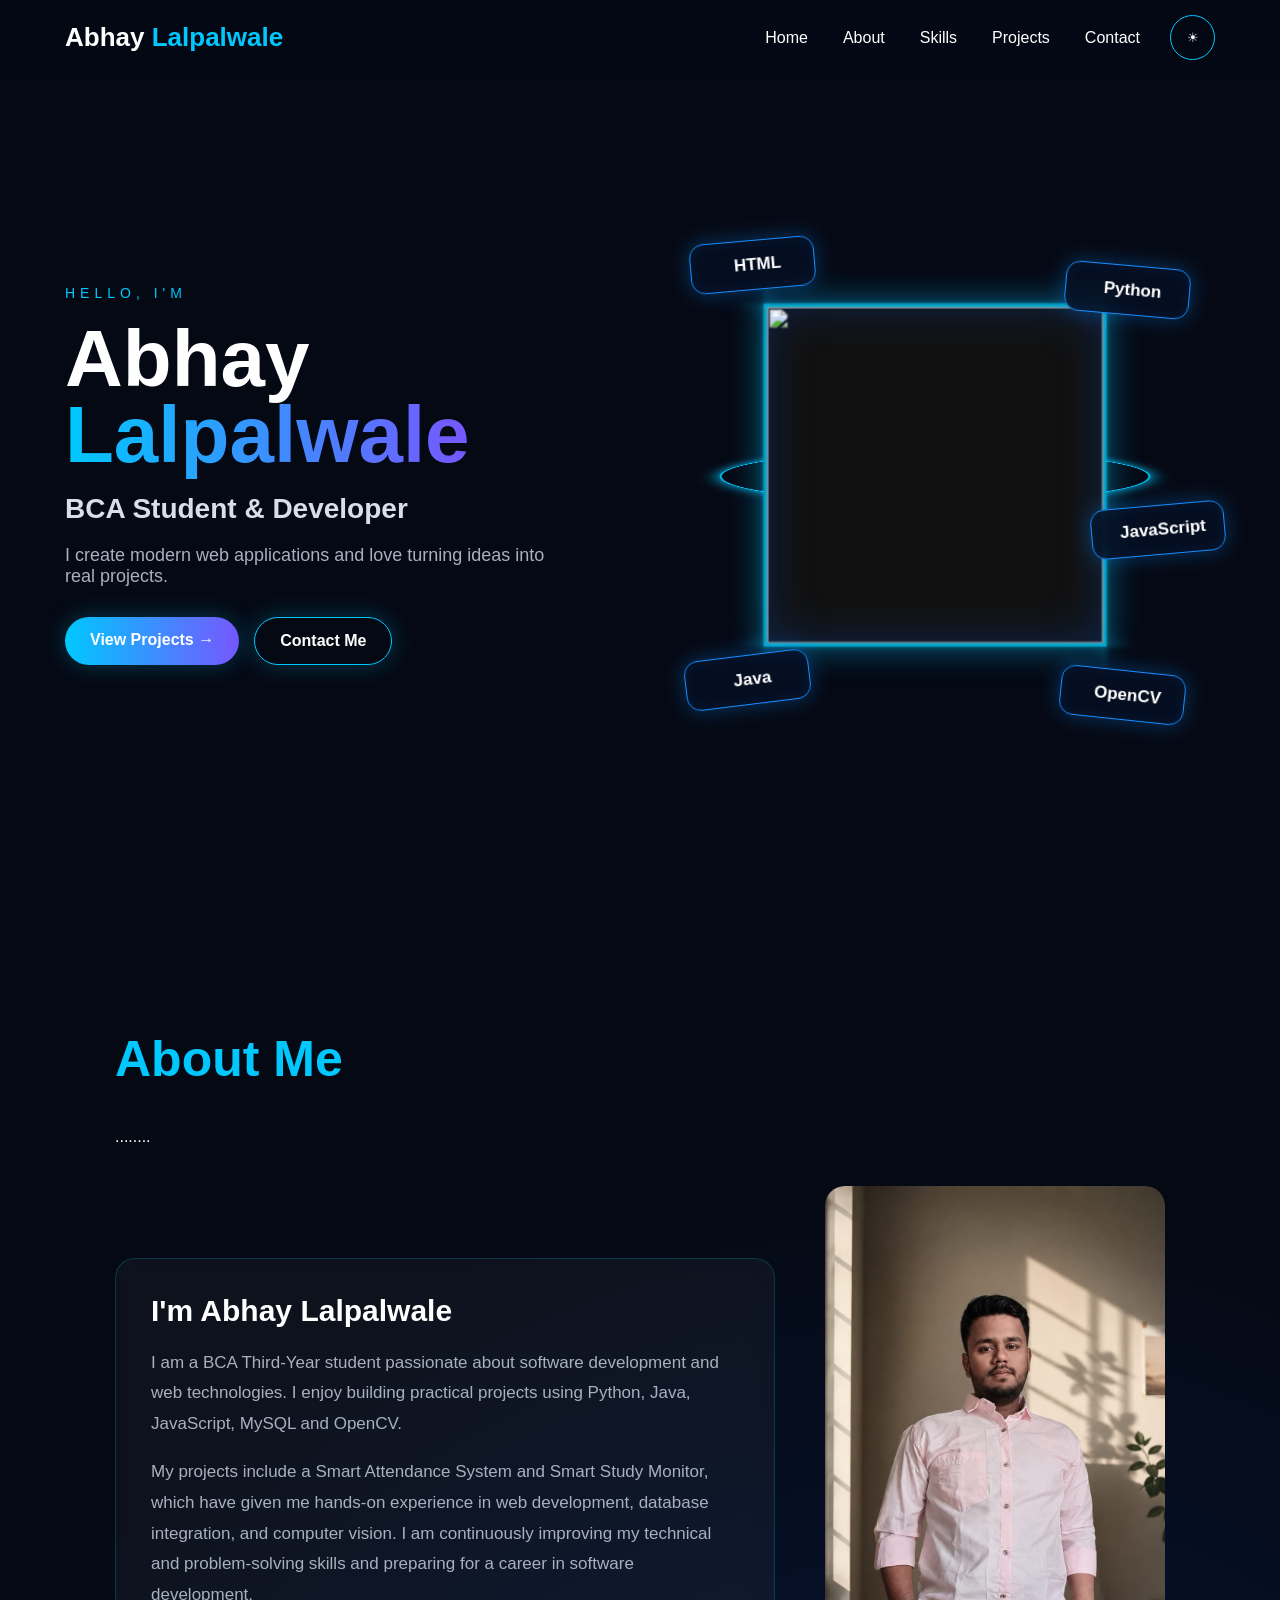
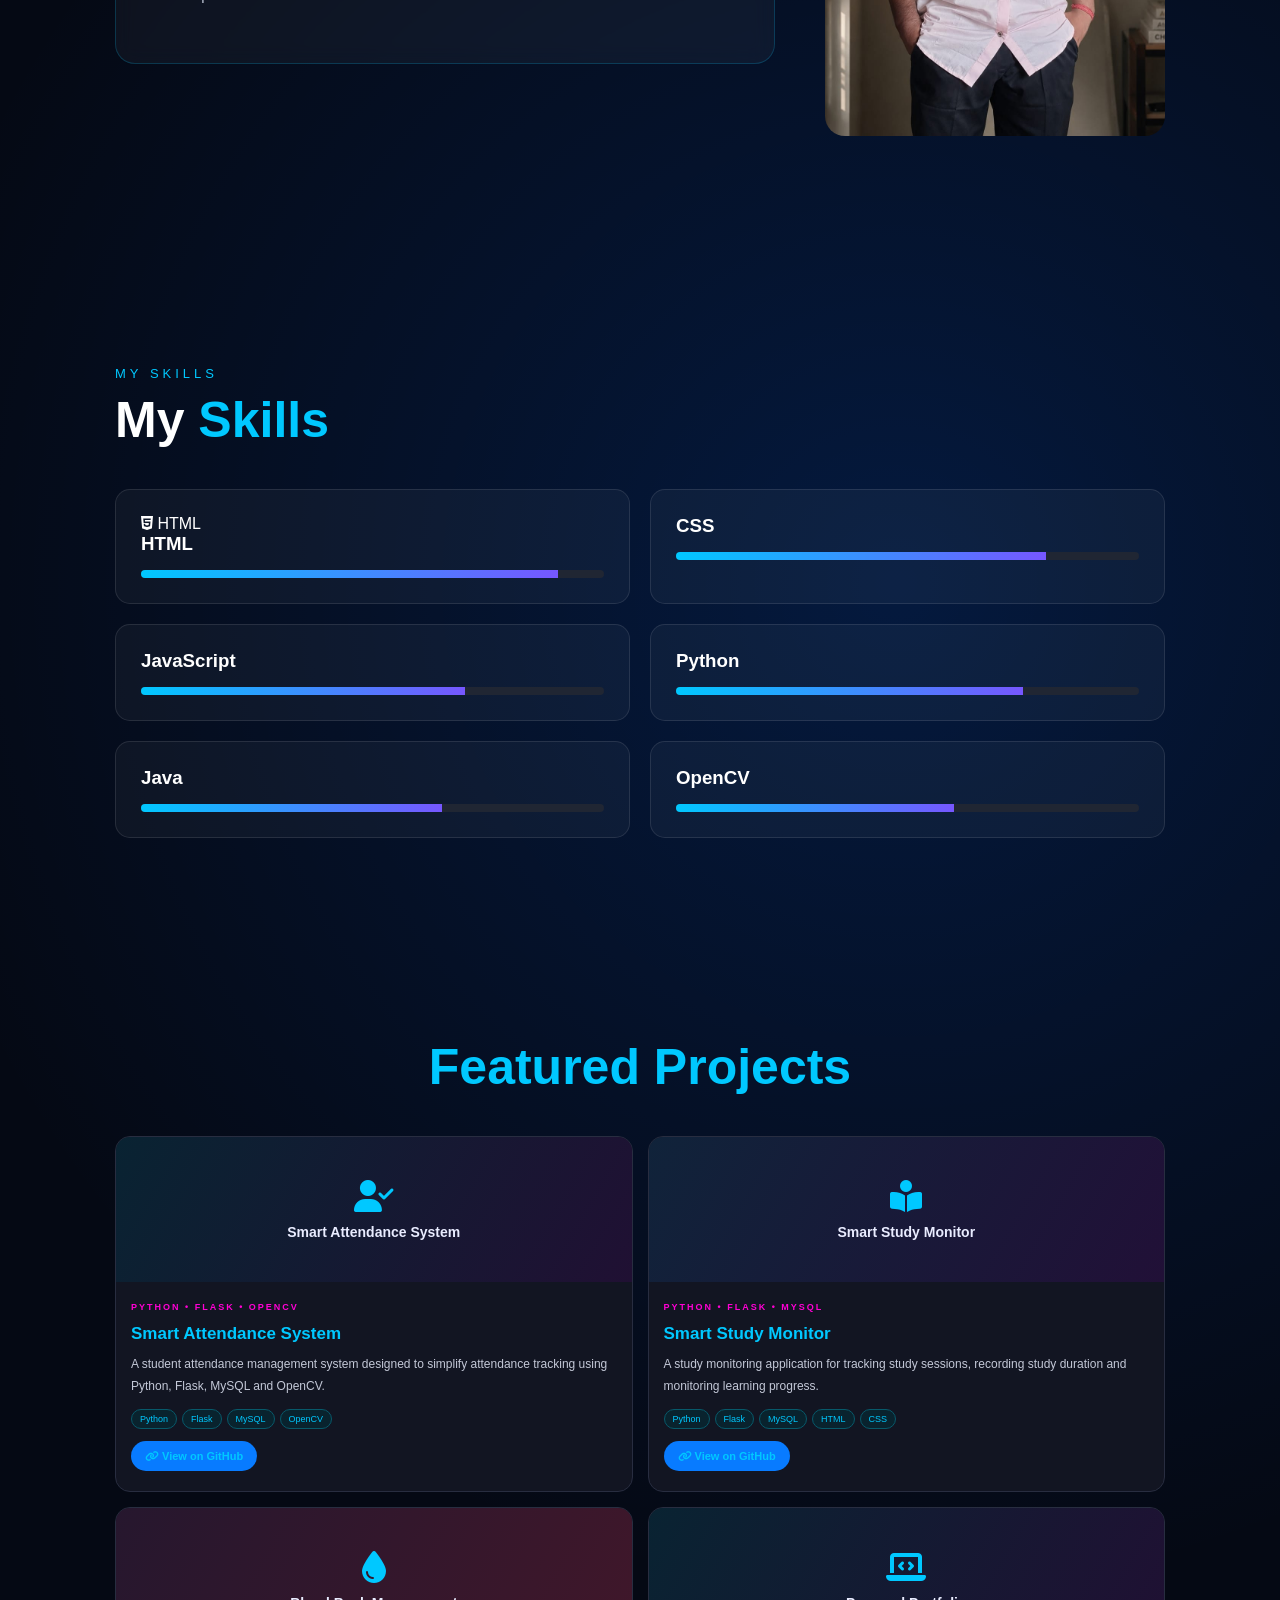
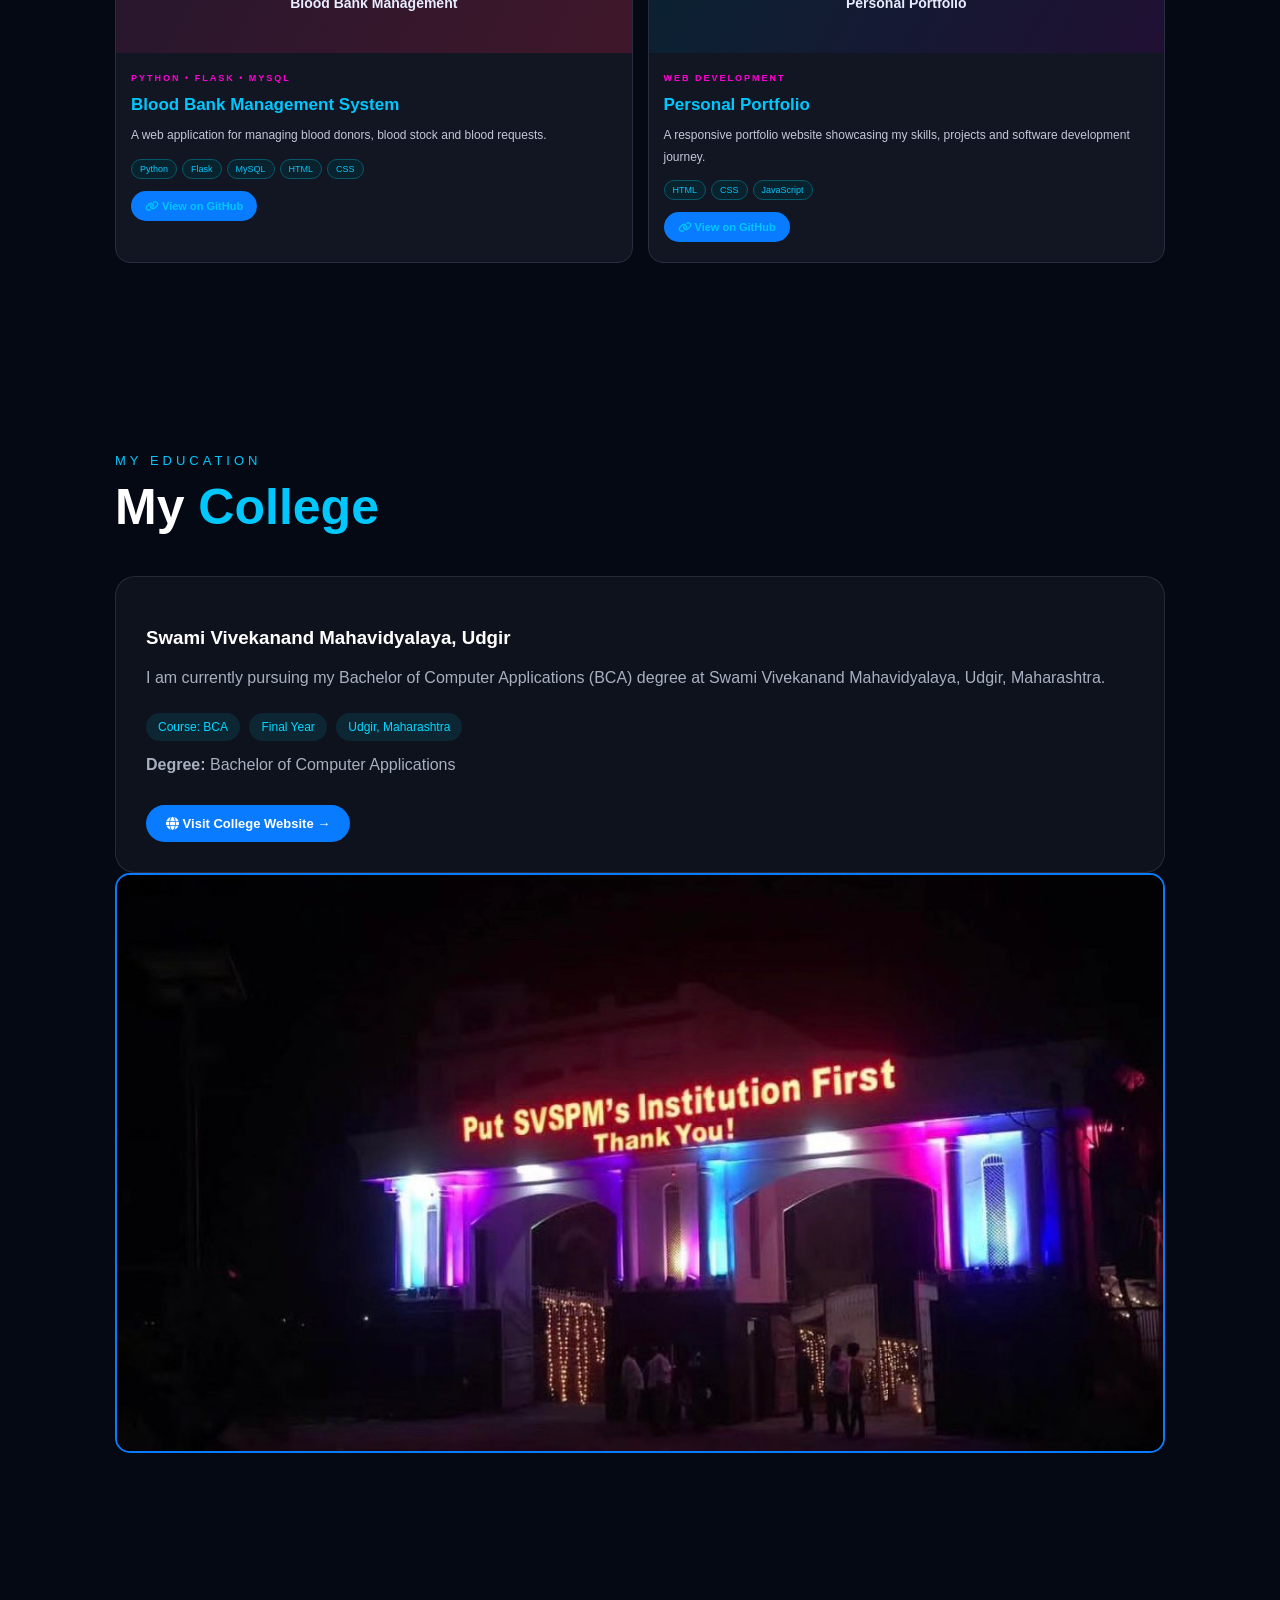
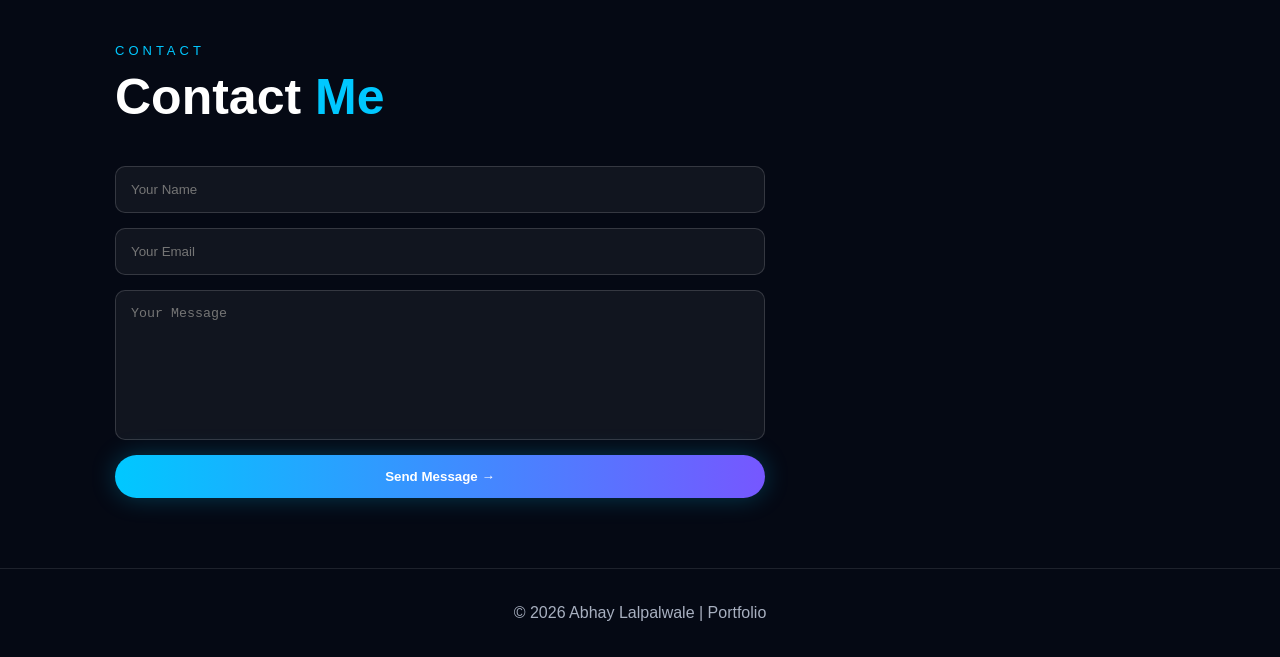
==== commit 2bcab2ca: "Update portfolio images" ====
--- a/index.html
+++ b/index.html
@@ -4,7 +4,7 @@
     <meta charset="UTF-8">
     <meta name="viewport" content="width=device-width, initial-scale=1.0">
 
-    <title>Anand Shinde | Portfolio</title>
+    <title> Abhay Lalpalwale | Portfolio</title>
 
     <link rel="stylesheet" href="style.css">
     <link rel="stylesheet" href="https://cdnjs.cloudflare.com/ajax/libs/font-awesome/6.5.2/css/all.min.css">
@@ -18,7 +18,7 @@
     <nav class="navbar">
 
         <a href="#" class="logo">
-            Anand <span>Shinde</span>
+            Abhay <span>Lalpalwale</span>
         </a>
 
         <ul>
@@ -44,8 +44,8 @@
         <p class="hello">HELLO, I'M</p>
 
         <h1>
-            Anand<br>
-            <span>Shinde</span>
+            Abhay<br>
+            <span>Lalpalwale</span>
         </h1>
 
         <h2>
@@ -71,14 +71,8 @@
 
     </div>
 
-<!-- ================= REALISTIC BOY DEVELOPER ================= -->
-
-<div class="boy-developer" id="boyDeveloper">
-    <img src="boy-developer.png"
-         alt="Anand's realistic 3D developer character">
-    <p>Building ideas into reality ✨</p>
-</div>    
-
+ 
+ 
 
     <!-- ================= 3D CUBE ================= -->
 
@@ -171,7 +165,7 @@
 
     <div class="about-box">
 
-        <h3>I'm Anand Shinde</h3>
+        <h3>I'm Abhay Lalpalwale</h3>
 
         <p>
            I am a BCA Third-Year student passionate about software development and web technologies. I enjoy building practical projects using Python, Java, JavaScript, MySQL and OpenCV.
@@ -499,7 +493,7 @@
 
 <footer>
 
-    © 2026 Anand Shinde | Portfolio
+    © 2026 Abhay Lalpalwale | Portfolio
 
 </footer>
 
